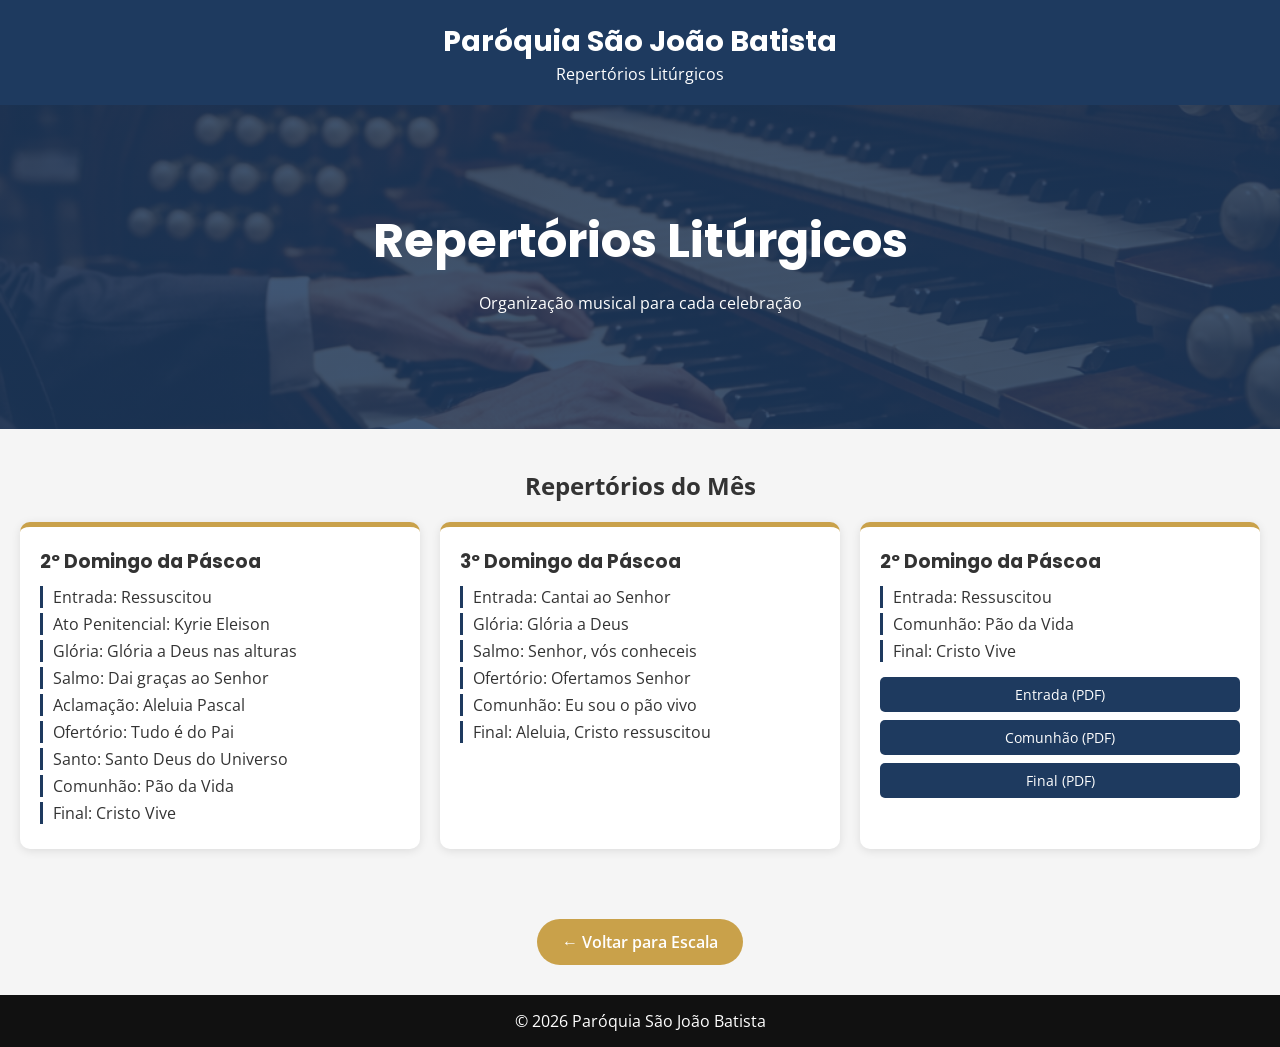
==== repertorio.html @ 2d94699d "commit repertórios" ====
<!DOCTYPE html>
<html lang="pt-BR">
<head>
  <meta charset="UTF-8">
  <meta name="viewport" content="width=device-width, initial-scale=1.0">
  <title>Repertórios - Paróquia São João Batista</title>

  <link href="https://fonts.googleapis.com/css2?family=Poppins:wght@400;600&family=Open+Sans:wght@300;400&display=swap" rel="stylesheet">
  <link rel="stylesheet" href="style.css">
  <link rel="shortcut icon" href="escala-de-musicos/img/WhatsApp-Image-2025-10-22-at-12.43.54.ico" type="image/x-icon">
</head>
<body>

  <!-- HEADER -->
  <header>
    <h1>Paróquia São João Batista</h1>
    <p>Repertórios Litúrgicos</p>
  </header>

  <!-- HERO -->
  <section class="hero">
    <div class="hero-content">
      <h2>Repertórios Litúrgicos</h2>
      <p>Organização musical para cada celebração</p>
      <!--<a href="#repertorios" class="btn">Ver Repertórios</a> -->
    </div>
  </section>

  <!-- REPERTÓRIOS -->
  <section id="repertorios" class="repertorios">
    <h2>Repertórios do Mês</h2>

    <div class="repertorio-container">

      <!-- CARD -->
      <div class="repertorio-card">
        <h3>2º Domingo da Páscoa</h3>

        <ul>
          <li>Entrada: Ressuscitou</li>
          <li>Ato Penitencial: Kyrie Eleison</li>
          <li>Glória: Glória a Deus nas alturas</li>
          <li>Salmo: Dai graças ao Senhor</li>
          <li>Aclamação: Aleluia Pascal</li>
          <li>Ofertório: Tudo é do Pai</li>
          <li>Santo: Santo Deus do Universo</li>
          <li>Comunhão: Pão da Vida</li>
          <li>Final: Cristo Vive</li>
        </ul>

      </div>

      <!-- OUTRO CARD -->
      <div class="repertorio-card">
        <h3>3º Domingo da Páscoa</h3>

        <ul>
          <li>Entrada: Cantai ao Senhor</li>
          <li>Glória: Glória a Deus</li>
          <li>Salmo: Senhor, vós conheceis</li>
          <li>Ofertório: Ofertamos Senhor</li>
          <li>Comunhão: Eu sou o pão vivo</li>
          <li>Final: Aleluia, Cristo ressuscitou</li>
        </ul>

      </div>

        <div class="repertorio-card">
        <h3>2º Domingo da Páscoa</h3>

             <ul>
                <li>Entrada: Ressuscitou</li>
                <li>Comunhão: Pão da Vida</li>
                <li>Final: Cristo Vive</li>
            </ul>

            <div class="downloads">
                <a href="pdf/entrada.pdf" class="btn-download" download>Entrada (PDF)</a>
                <a href="pdf/comunhao.pdf" class="btn-download" download>Comunhão (PDF)</a>
                <a href="pdf/final.pdf" class="btn-download" download>Final (PDF)</a>
            </div>
        </div>

    </div>
  </section>

  <!-- BOTÃO VOLTAR -->
  <div class="voltar">
    <a href="index.html" class="btn">← Voltar para Escala</a>
  </div>

  <!-- FOOTER -->
  <footer>
    <p>© 2026 Paróquia São João Batista</p>
  </footer>

</body>
</html>
---- style.css ----
/* RESET */
* {
  margin: 0;
  padding: 0;
  box-sizing: border-box;
}

/* VARIÁVEIS */
:root {
  --azul: #1E3A5F;
  --dourado: #C9A14A;
  --branco: #ffffff;
  --cinza: #f5f5f5;
}

/* BASE */
body {
  font-family: 'Open Sans', sans-serif;
  background-color: var(--cinza);
  color: #333;
}

/* HEADER */
header {
  background: var(--azul);
  color: var(--branco);
  text-align: center;
  padding: 20px;
}

header h1 {
  font-family: 'Poppins', sans-serif;
  font-size: 1.8rem;
}

/* HERO */
.hero {
  background: linear-gradient(rgba(30,58,95,0.85), rgba(30,58,95,0.85)), 
  url('img/ChatGPT\ Image\ 31\ de\ mar.\ de\ 2026\,\ 15_48_35.png'); 
  background-size: cover;
  background-position: center;
  background-repeat: no-repeat;
  color: white;
  padding: 100px 20px;
  text-align: center;
}

.hero h2 {
  font-size: 2.5rem;
  font-family: 'Poppins', sans-serif;
}

.hero p {
  margin: 15px 0;
}

.btn {
  background: var(--dourado);
  color: white;
  padding: 12px 25px;
  text-decoration: none;
  border-radius: 30px;
  font-weight: 600;
  transition: 0.3s;
  display: inline-block;
}

.btn:hover {
  background: #a8842f;
  transform: scale(1.05);
}

/* ESCALA */
.escala {
  padding: 40px 20px;
  text-align: center;
}

.escala h2 {
  margin-bottom: 20px;
  font-family: 'Poppins', sans-serif;
}

.card {
  background: white;
  padding: 20px;
  margin: 10px auto;
  max-width: 400px;
  border-left: 5px solid var(--dourado);
  border-radius: 8px;
  box-shadow: 0 2px 8px rgba(0,0,0,0.1);
}

/* CONTATO */
.contato {
  background: var(--azul);
  color: white;
  text-align: center;
  padding: 30px;
}

/* FOOTER */
footer {
  text-align: center;
  padding: 15px;
  background: #111;
  color: white;
}


.agenda {
  display: grid;
  grid-template-columns: repeat(auto-fit, minmax(150px, 1fr));
  gap: 15px;
  padding: 20px;
}

.diaroxo {
  background: rgb(180, 146, 236);
  border-radius: 10px;
  padding: 15px;
  text-align: center;
  border-top: 5px solid var(--dourado);
  box-shadow: 0 2px 8px rgba(0,0,0,0.1);
  transition: 0.3s;
}

.diaverde {
  background: white;
  border-radius: 10px;
  padding: 15px;
  text-align: center;
  border-top: 5px solid var(--dourado);
  box-shadow: 0 2px 8px rgba(0,0,0,0.1);
  transition: 0.3s;
}

.diavermelho {
  background: rgb(243, 108, 108);
  border-radius: 10px;
  padding: 15px;
  text-align: center;
  border-top: 5px solid var(--dourado);
  box-shadow: 0 2px 8px rgba(0,0,0,0.1);
  transition: 0.3s;
}

.dia {
  background: white;
  border-radius: 10px;
  padding: 15px;
  text-align: center;
  border-top: 5px solid var(--dourado);
  box-shadow: 0 2px 8px rgba(0,0,0,0.1);
  transition: 0.3s;
}

.diaroxo:hover {
  transform: translateY(-5px);
}

.diaverde:hover {
  transform: translateY(-5px);
}

.diavermelho:hover {
  transform: translateY(-5px);
}

.dia:hover {
  transform: translateY(-5px);
}

.numero {
  font-size: 1.8rem;
  font-weight: bold;
  color: var(--azul);
  display: block;
  margin-bottom: 10px;
}

/* ========================= */
/* 📱 RESPONSIVIDADE */
/* ========================= */

/* Tablets */
@media (min-width: 768px) {
  .hero h2 {
    font-size: 3rem;
  }

  .card {
    max-width: 600px;
  }
}

/* Desktop */
@media (min-width: 1024px) {
  .agenda {
    display: flex;
    justify-content: center;
    gap: 20px;
    flex-wrap: wrap;
  }

  .card {
    margin: 10px;
    width: 300px;
  }
}

/* Celulares */
@media (max-width: 480px) {
  .agenda {
    grid-template-columns: 1fr;
  }

  .hero {
    padding: 60px 15px;
  }

  .btn {
    width: 100%;
    text-align: center;
  }
}

/* ========================= */
/* 🎵 REPERTÓRIOS */
/* ========================= */

.repertorios {
  padding: 40px 20px;
  text-align: center;
}

.repertorio-container {
  display: grid;
  grid-template-columns: repeat(auto-fit, minmax(280px, 1fr));
  gap: 20px;
  margin-top: 20px;
}

.repertorio-card {
  background: white;
  padding: 20px;
  border-radius: 10px;
  border-top: 5px solid var(--dourado);
  box-shadow: 0 2px 10px rgba(0,0,0,0.1);
  text-align: left;
  transition: 0.3s;
}

.repertorio-card:hover {
  transform: translateY(-5px);
}

.repertorio-card h3 {
  margin-bottom: 10px;
  font-family: 'Poppins', sans-serif;
}

.repertorio-card ul {
  list-style: none;
}

.repertorio-card li {
  margin: 5px 0;
  padding-left: 10px;
  border-left: 3px solid var(--azul);
}

/* BOTÃO VOLTAR */
.voltar {
  text-align: center;
  margin: 30px 0;
}

/* ========================= */
/* 📥 BOTÕES DE DOWNLOAD */
/* ========================= */

.downloads {
  margin-top: 15px;
  display: flex;
  flex-direction: column;
  gap: 8px;
}

.btn-download {
  background: var(--azul);
  color: white;
  padding: 8px;
  text-decoration: none;
  border-radius: 5px;
  font-size: 0.9rem;
  text-align: center;
  transition: 0.3s;
}

.btn-download:hover {
  background: #12263f;
  transform: scale(1.03);
}

@media (max-width: 480px) {
  .btn-download {
    font-size: 1rem;
    padding: 10px;
  }
}
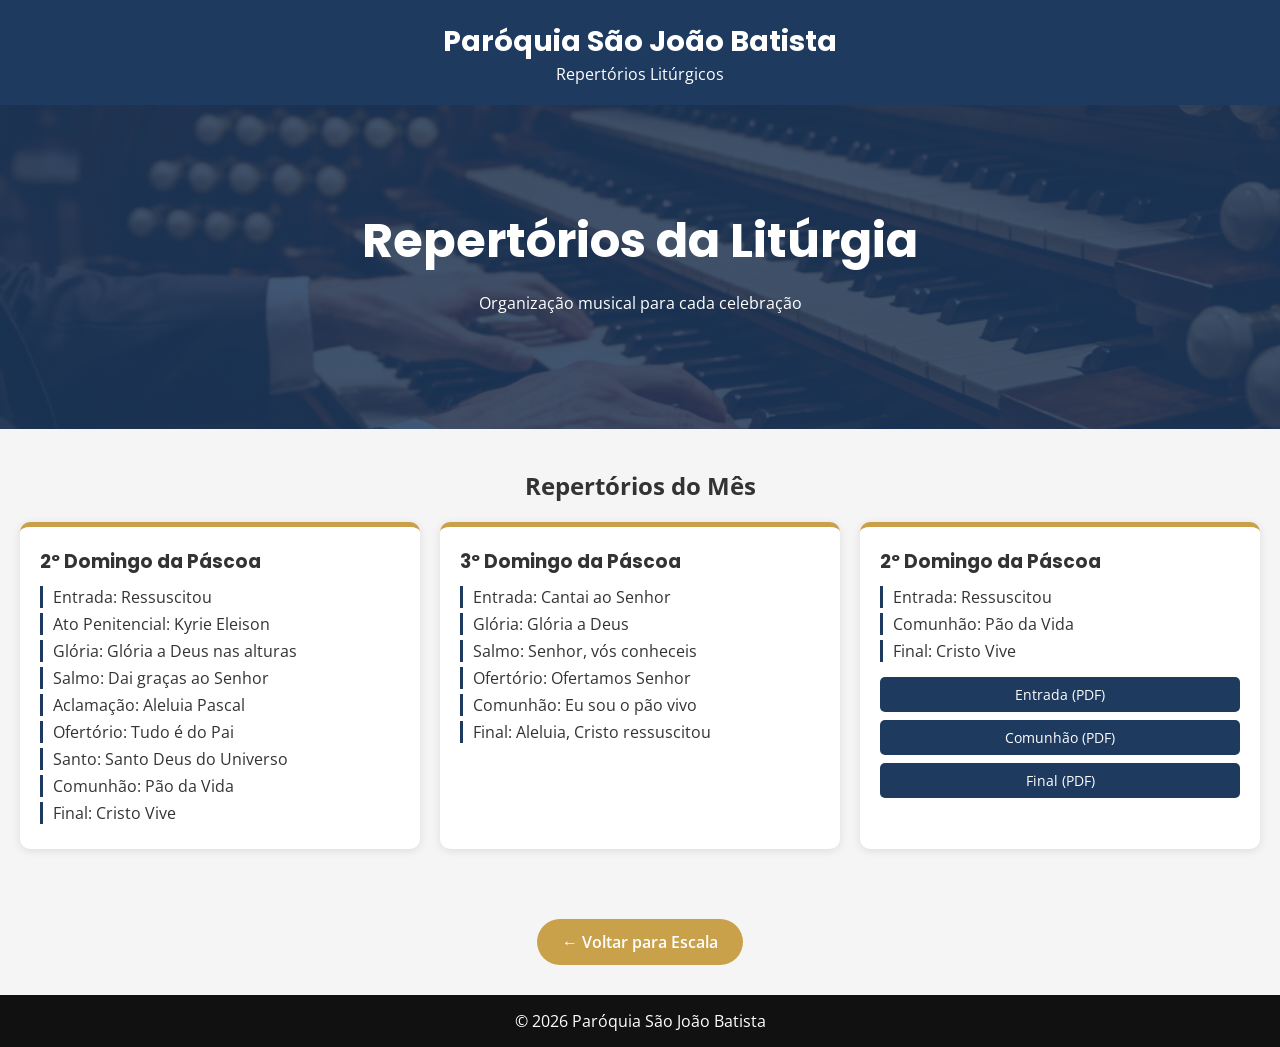
==== commit 708a85b9: "Update repertorio.html" ====
--- a/repertorio.html
+++ b/repertorio.html
@@ -20,7 +20,7 @@
   <!-- HERO -->
   <section class="hero">
     <div class="hero-content">
-      <h2>Repertórios Litúrgicos</h2>
+      <h2>Repertórios da Litúrgia</h2>
       <p>Organização musical para cada celebração</p>
       <!--<a href="#repertorios" class="btn">Ver Repertórios</a> -->
     </div>
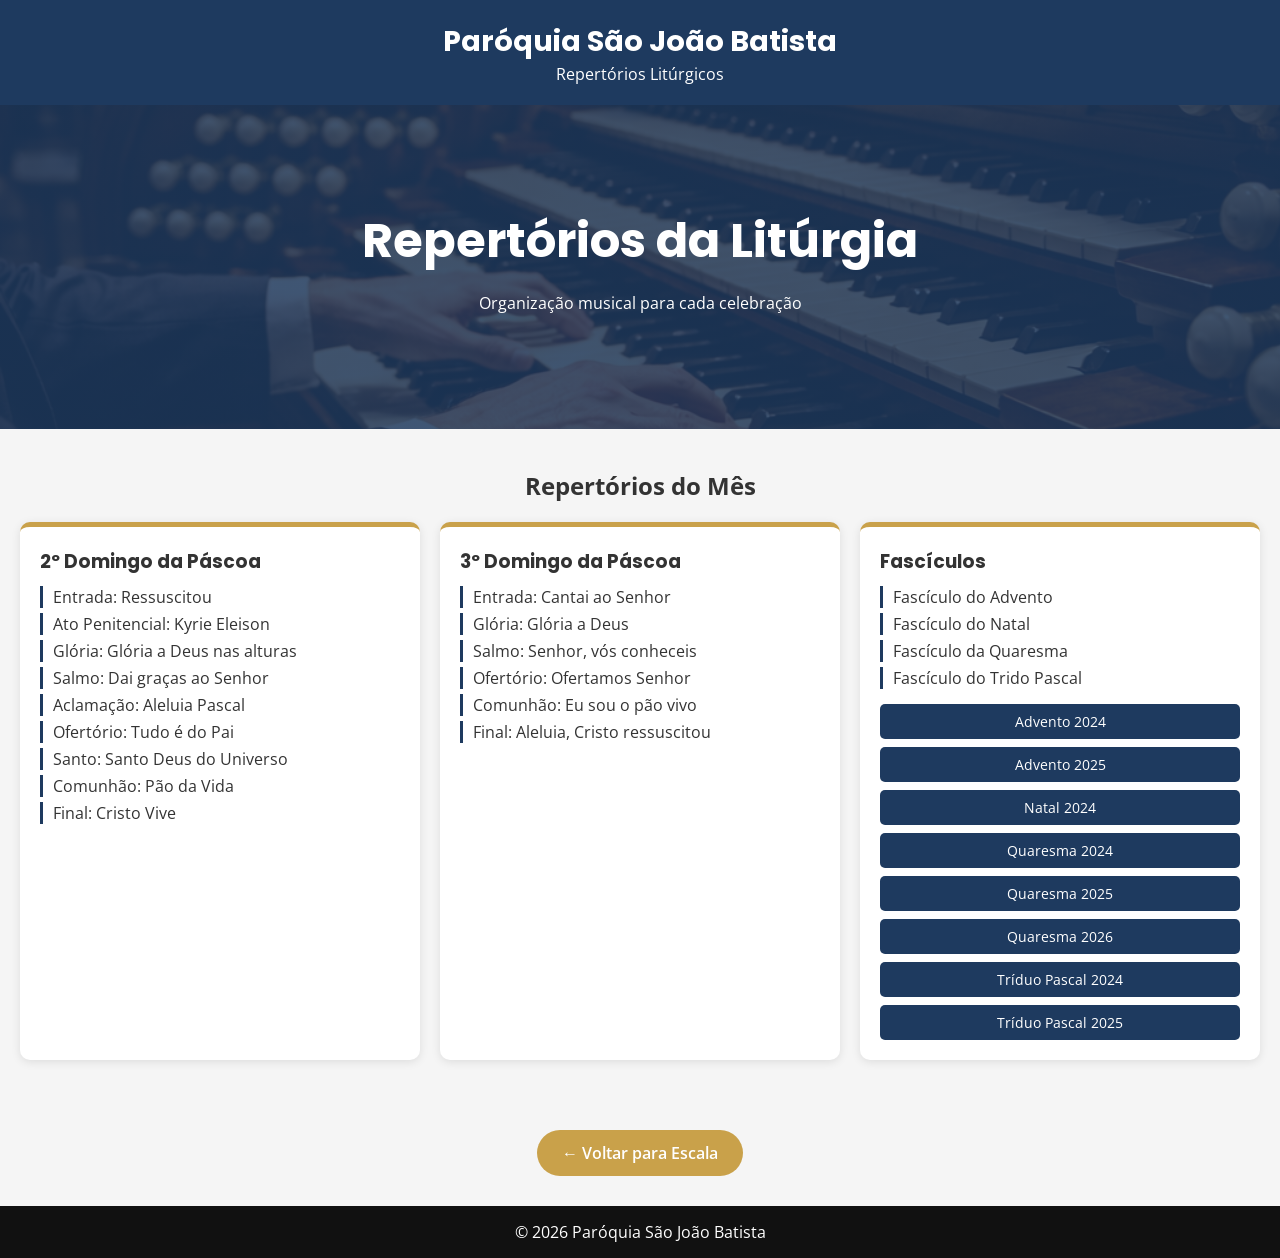
==== commit 38d8db3b: "Commit Fasciculos" ====
--- a/repertorio.html
+++ b/repertorio.html
@@ -7,7 +7,7 @@
 
   <link href="https://fonts.googleapis.com/css2?family=Poppins:wght@400;600&family=Open+Sans:wght@300;400&display=swap" rel="stylesheet">
   <link rel="stylesheet" href="style.css">
-  <link rel="shortcut icon" href="escala-de-musicos/img/WhatsApp-Image-2025-10-22-at-12.43.54.ico" type="image/x-icon">
+  <link rel="shortcut icon" href="img/WhatsApp-Image-2025-10-22-at-12.43.54.ico" type="image/x-icon">
 </head>
 <body>
 
@@ -66,18 +66,25 @@
       </div>
 
         <div class="repertorio-card">
-        <h3>2º Domingo da Páscoa</h3>
+        <h3>Fascículos</h3>
 
              <ul>
-                <li>Entrada: Ressuscitou</li>
-                <li>Comunhão: Pão da Vida</li>
-                <li>Final: Cristo Vive</li>
+                <li>Fascículo do Advento</li>
+                <li>Fascículo do Natal</li>
+                <li>Fascículo da Quaresma</li>
+                <li>Fascículo do Trido Pascal</li>
+                
             </ul>
 
             <div class="downloads">
-                <a href="pdf/entrada.pdf" class="btn-download" download>Entrada (PDF)</a>
-                <a href="pdf/comunhao.pdf" class="btn-download" download>Comunhão (PDF)</a>
-                <a href="pdf/final.pdf" class="btn-download" download>Final (PDF)</a>
+                <a href="pdf/Apostila Advento 2024.pdf" class="btn-download" download target="_blank">Advento 2024</a>
+                <a href="pdf/Advento 2025.pdf" class="btn-download" download target="_blank">Advento 2025</a>
+                <a href="pdf/Apostila de Musicas do Tempo do Natal.pdf" class="btn-download" download target="_blank">Natal 2024</a>
+                <a href="pdf/ORIENTAÇÕES SOBRE O CANTO LITÚRGICO 2024.pdf" class="btn-download" download target="_blank">Quaresma 2024</a>
+                <a href="pdf/Repertório-Quaresma-2025-Ano-C-v1.pdf" class="btn-download" download target="_blank">Quaresma 2025</a>
+                <a href="pdf/Repertório Quaresma 2026_removed.pdf" class="btn-download" download target="_blank">Quaresma 2026</a>
+                <a href="pdf/ORIENTAÇÕES SOBRE O CANTO - TRÍDUO PASCA.pdf" class="btn-download" download target="_blank">Tríduo Pascal 2024</a>
+                <a href="pdf/Fasciculo Triduo Pascal 2025.pdf" class="btn-download" download target="_blank">Tríduo Pascal 2025</a>
             </div>
         </div>
 
